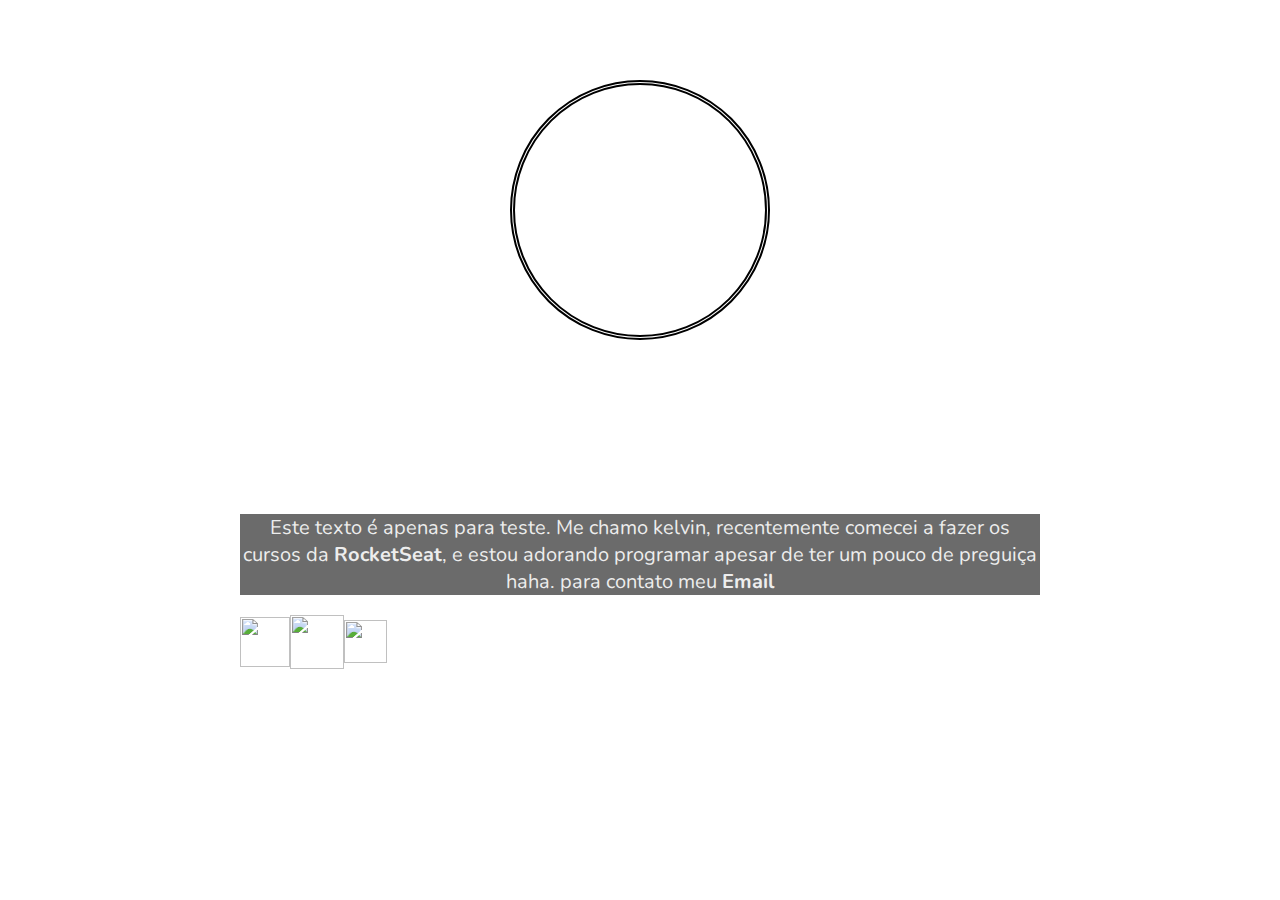
==== index2.html @ bc3722a6 "Initial commit" ====
<!DOCTYPE html>
<html lang="pt">

<head>
    <meta charset="UTF-8">
    <meta http-equiv="X-UA-Compatible" content="IE=edge">
    <meta name="viewport" content="width=device-width, initial-scale=1.0">
    <meta property="og:image" content="http://www.kelvinfochesato.website/Media/foto.png">
    <meta property="og:description" content="Texto de teste">
    <meta property="og:title" content="Sitezin">
    <title>KelvinFochesato</title>
    <link rel="stylesheet" href="visual/styles2.css">
    <link rel="icon" href="Media/foto.png" />
    <link rel="preconnect" href="https://fonts.googleapis.com">
    <link rel="preconnect" href="https://fonts.gstatic.com" crossorigin>
    <link href="https://fonts.googleapis.com/css2?family=Lato&family=Nunito:wght@500&display=swap" rel="stylesheet">
</head>

<body>
    <div class="container">
        <div class="centralizar">
            <img class="foto" src="Media/foto.png" alt="Its Me">
        </div>

        <div class="texto">
            <h1>Sobre Min</h1>
        </div>

        <div class="texto2">
            <p class="paragrafo">
                Este texto é apenas para teste. Me chamo kelvin, recentemente comecei a fazer os cursos da <a class="textin"
                href="https://www.rocketseat.com.br" target="_blank"><strong>RocketSeat</strong></a>, e
                estou adorando programar apesar de ter um pouco de preguiça haha. para contato meu <a class="textin"
                    href="mailto:kelvikissler1@gmail.com" target="_blank"><strong>Email</strong></a>    
            </p>
        </div>

        <footer class="rodape">
            <a href="https://www.instagram.com/kelvinfochesat0/" target="_blank">
                <img class="instagram" src="Media/icon.png" alt="">
            </a>
            <a href="https://www.linkedin.com/in/kelvin-kissler-fochesato-0b394b199/" target="_blank">
                <img class="linkedin" src="Media/linkedin.png" alt="">
            </a>
            <a href="https://github.com/KelvinFochesato" target="_blank">
                <img class="github" src="Media/github.png" alt="">
            </a>
        </footer>
    </div>

</body>

</html>
---- visual/styles2.css ----
body {
    background-image: url(..//Media/back.jpg);
    background-repeat: no-repeat;
    background-size: cover;
    background-position: center;
    display: flex;
    justify-content: center;
    height: 100vh;
    margin: 0;
}

.container {
    max-width: 800px;
}

.texto {
    font-family: 'Lato', sans-serif;
    font-family: 'Nunito', sans-serif;
    font-size: 32px;
    color: white;
    text-align: center;
    text-shadow: 90px black 
}

.texto2 {
    margin-top: 10px;
    font-family: 'Lato', sans-serif;
    font-family: 'Nunito', sans-serif;
    font-size: 20px;
    text-align: center;
    background-color: rgba(0, 0, 0, 0.582);   
}

p {
    color: rgb(255, 255, 255);
    opacity: 0.88;
}

a {
    text-decoration: none;
}

.textin {
    color: white;
    text-decoration: none;
}

.foto {
    margin-top: 5rem;
    width: 250px;
    height: 250px;
    border: 5px;
    border-style: double;
    border-radius: 50%;
}

.centralizar {
    width: 100%;
    display: flex;
    justify-content: center;
}

.rodape {
    width: 100%;
    display: flex;
    align-items: center;
}

.instagram {
    height: 50px;
    width: 50px;
}

.linkedin {
    height: 54px;
    width: 54px; 
}

.github {
    height: 43px;
    width: 43px;
}
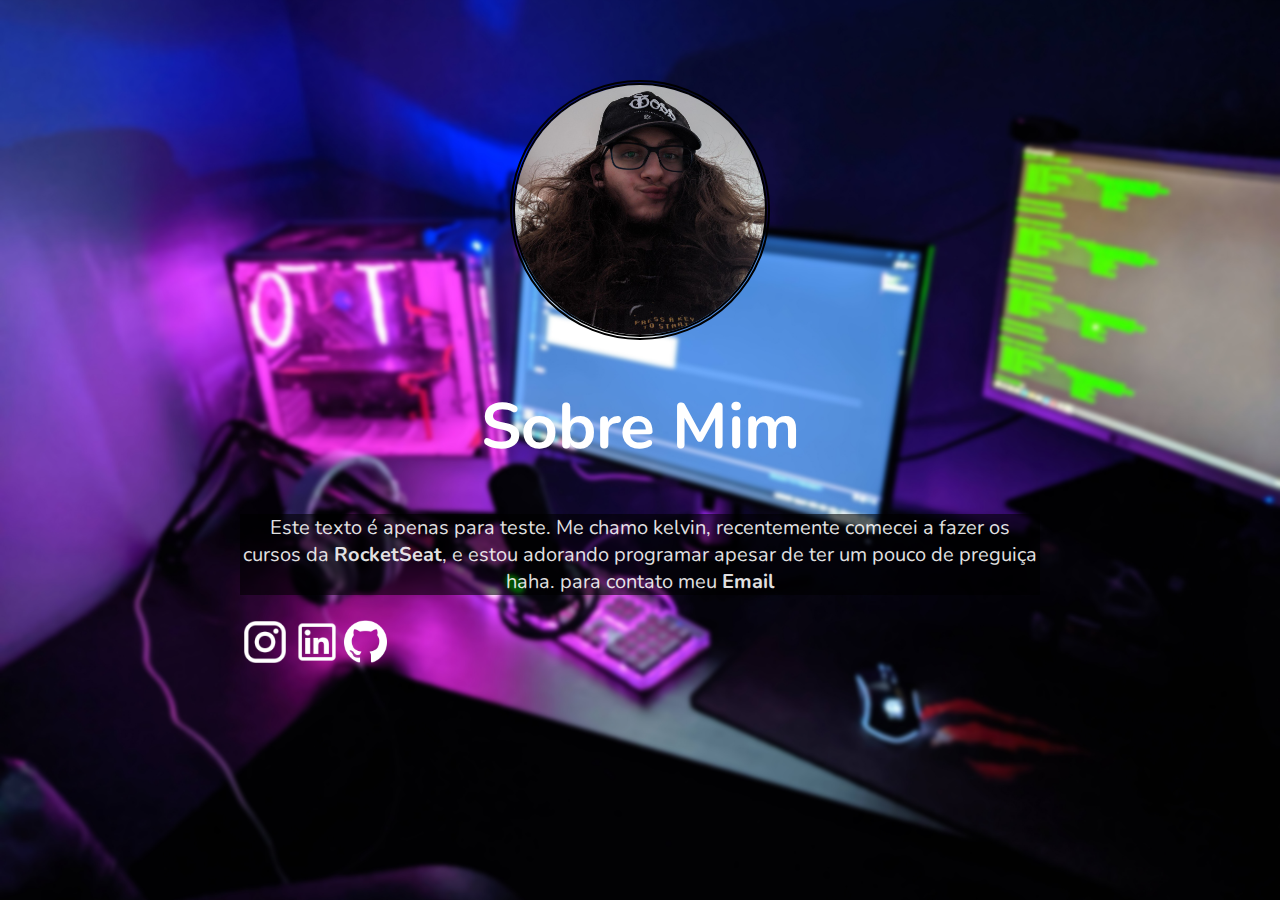
==== commit aa007f6a: "commit update" ====
--- a/index2.html
+++ b/index2.html
@@ -10,7 +10,7 @@
     <meta property="og:title" content="Sitezin">
     <title>KelvinFochesato</title>
     <link rel="stylesheet" href="visual/styles2.css">
-    <link rel="icon" href="Media/foto.png" />
+    <link rel="icon" href="media/foto.png" />
     <link rel="preconnect" href="https://fonts.googleapis.com">
     <link rel="preconnect" href="https://fonts.gstatic.com" crossorigin>
     <link href="https://fonts.googleapis.com/css2?family=Lato&family=Nunito:wght@500&display=swap" rel="stylesheet">
@@ -19,11 +19,11 @@
 <body>
     <div class="container">
         <div class="centralizar">
-            <img class="foto" src="Media/foto.png" alt="Its Me">
+            <img class="foto" src="media/foto.png" alt="Its Me">
         </div>
 
         <div class="texto">
-            <h1>Sobre Min</h1>
+            <h1>Sobre Mim</h1>
         </div>
 
         <div class="texto2">
@@ -37,13 +37,13 @@
 
         <footer class="rodape">
             <a href="https://www.instagram.com/kelvinfochesat0/" target="_blank">
-                <img class="instagram" src="Media/icon.png" alt="">
+                <img class="instagram" src="media/icon.png" alt="">
             </a>
             <a href="https://www.linkedin.com/in/kelvin-kissler-fochesato-0b394b199/" target="_blank">
-                <img class="linkedin" src="Media/linkedin.png" alt="">
+                <img class="linkedin" src="media/linkedin.png" alt="">
             </a>
             <a href="https://github.com/KelvinFochesato" target="_blank">
-                <img class="github" src="Media/github.png" alt="">
+                <img class="github" src="media/github.png" alt="">
             </a>
         </footer>
     </div>
--- a/visual/styles2.css
+++ b/visual/styles2.css
@@ -1,5 +1,5 @@
 body {
-    background-image: url(..//Media/back.jpg);
+    background-image: url(..//media/back.jpg);
     background-repeat: no-repeat;
     background-size: cover;
     background-position: center;
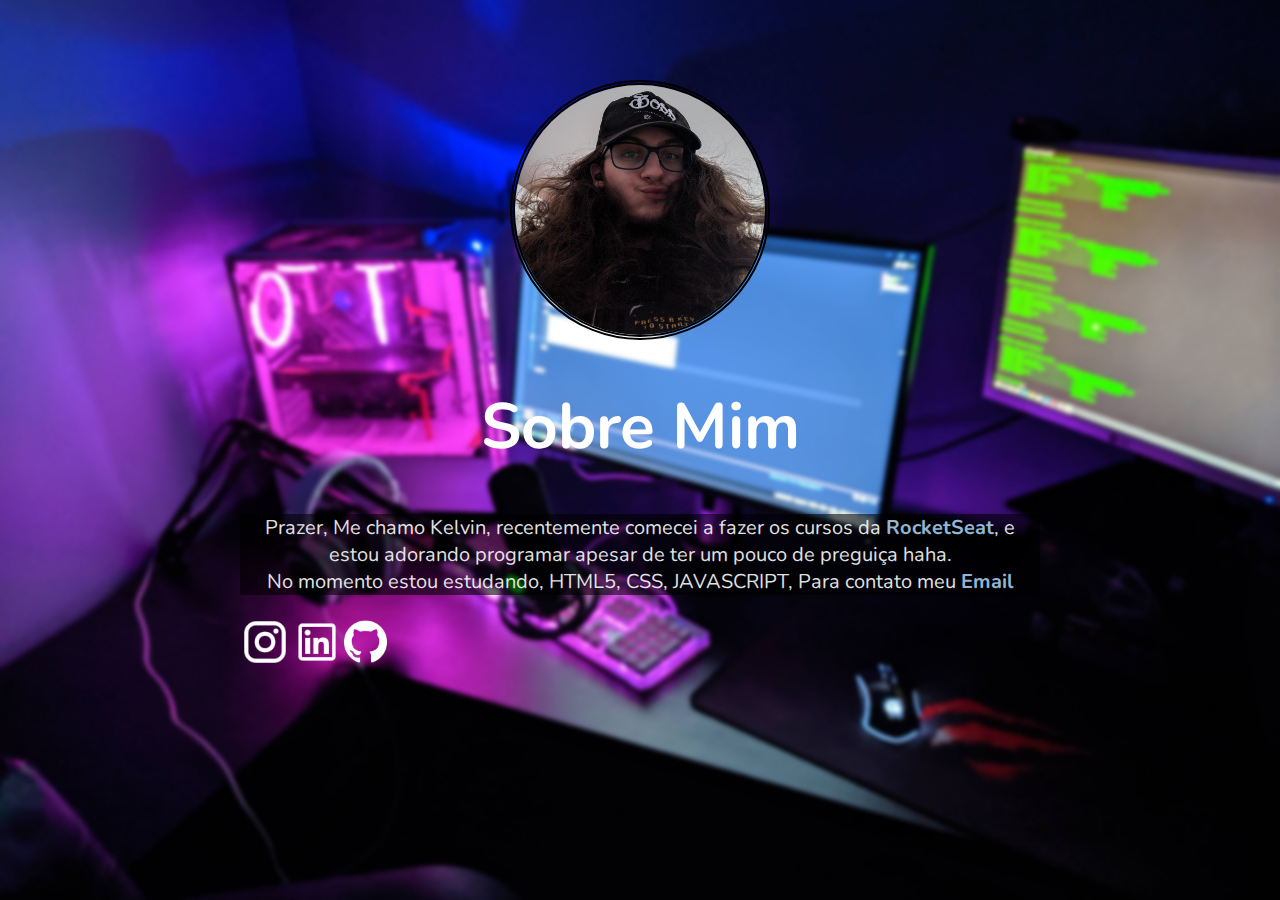
==== commit 54606a17: "commit continue" ====
--- a/index2.html
+++ b/index2.html
@@ -28,11 +28,13 @@
 
         <div class="texto2">
             <p class="paragrafo">
-                Este texto é apenas para teste. Me chamo kelvin, recentemente comecei a fazer os cursos da <a class="textin"
+               Prazer, Me chamo Kelvin, recentemente comecei a fazer os cursos da <a class="textin"
                 href="https://www.rocketseat.com.br" target="_blank"><strong>RocketSeat</strong></a>, e
-                estou adorando programar apesar de ter um pouco de preguiça haha. para contato meu <a class="textin"
-                    href="mailto:kelvikissler1@gmail.com" target="_blank"><strong>Email</strong></a>    
-            </p>
+                estou adorando programar apesar de ter um pouco de preguiça haha. <br>
+                No momento estou estudando, HTML5, CSS, JAVASCRIPT, Para contato meu <a class="textin"
+                    href="mailto:kelvikissler1@gmail.com" target="_blank"><strong>Email</strong></a>
+                
+            </p>  
         </div>
 
         <footer class="rodape">
--- a/visual/styles2.css
+++ b/visual/styles2.css
@@ -1,5 +1,5 @@
 body {
-    background-image: url(..//media/back.jpg);
+    background-image: url(../media/back.jpg);
     background-repeat: no-repeat;
     background-size: cover;
     background-position: center;
@@ -31,6 +31,7 @@
     background-color: rgba(0, 0, 0, 0.582);   
 }
 
+
 p {
     color: rgb(255, 255, 255);
     opacity: 0.88;
@@ -41,7 +42,7 @@
 }
 
 .textin {
-    color: white;
+    color: rgb(167, 207, 240);
     text-decoration: none;
 }
 
@@ -52,6 +53,7 @@
     border: 5px;
     border-style: double;
     border-radius: 50%;
+    user-select: none;
 }
 
 .centralizar {
@@ -64,6 +66,7 @@
     width: 100%;
     display: flex;
     align-items: center;
+    user-select: none;
 }
 
 .instagram {
@@ -79,4 +82,4 @@
 .github {
     height: 43px;
     width: 43px;
-}+}
